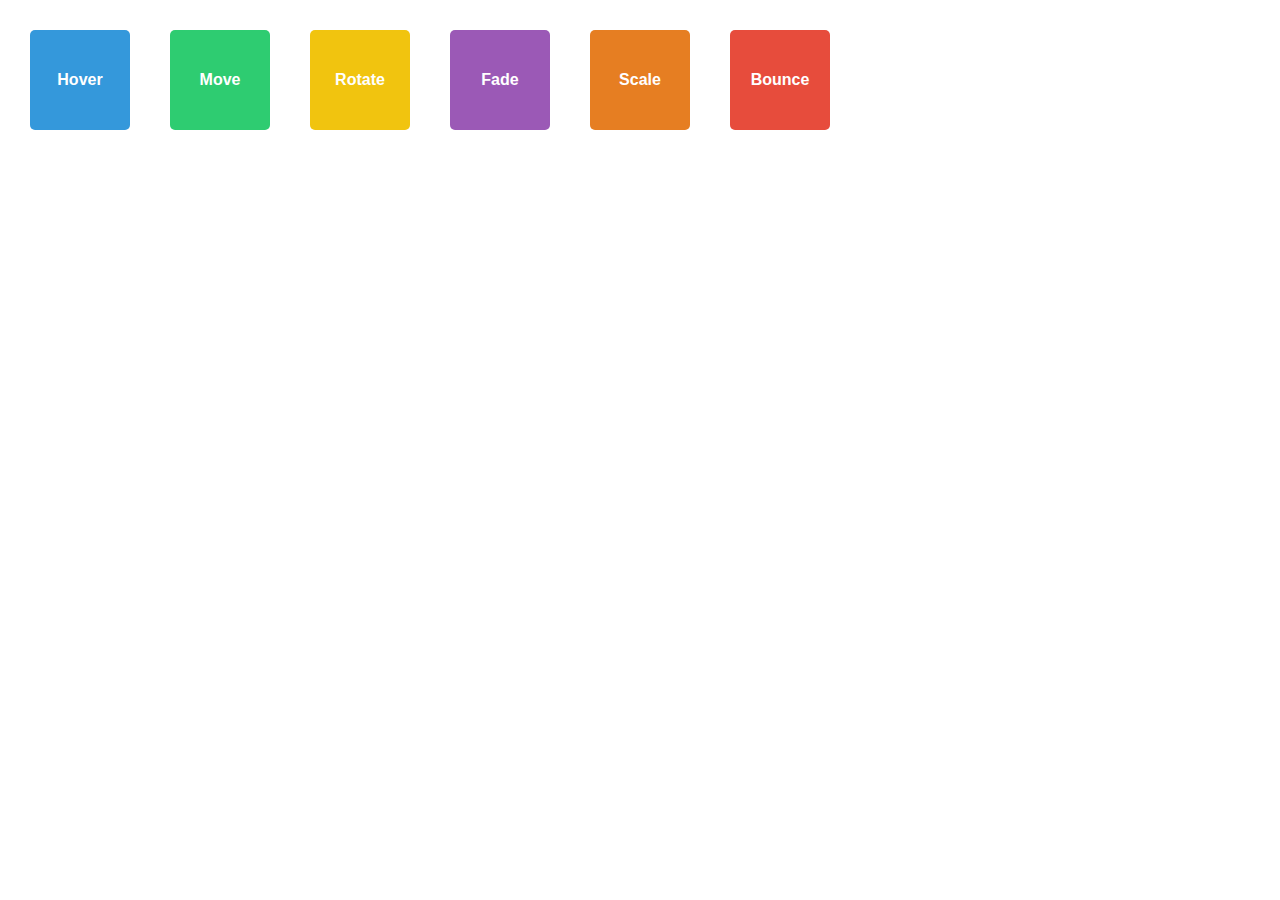
==== index.html @ 7ba0eb3b "Commit 1" ====
<!DOCTYPE html>
<html lang="en">
<head>
    <meta charset="UTF-8">
    <meta name="viewport" content="width=device-width, initial-scale=1.0">
    <title>CSS Animations</title>
    <link rel="stylesheet" href="styles.css">
</head>
<body>
    <div class="box transition-box">Hover</div>
    <div class="box movement-box">Move</div>
    <div class="box rotation-box">Rotate</div>
    <div class="box fade-box">Fade</div>
    <div class="box scale-box">Scale</div>
    <div class="box bounce-box">Bounce</div>
    <div class="box color-box">Color</div>
</body>
</html>
---- styles.css ----
/* General styles */
body {
    font-family: Arial, sans-serif;
    margin: 20px;
    display: flex;
    flex-wrap: wrap;
    gap: 20px;
}

/* Basic Box Style */
.box {
    width: 100px;
    height: 100px;
    margin: 10px;
    display: flex;
    justify-content: center;
    align-items: center;
    color: #fff;
    font-weight: bold;
    text-align: center;
    border-radius: 5px;
}

/* 1. Transition */
.transition-box {
    background-color: #3498db;
    transition: background-color 0.5s, transform 0.5s;
}
.transition-box:hover {
    background-color: #e74c3c;
    transform: scale(1.2);
}

/* 2. Keyframes Movement */
@keyframes move {
    0% {
        transform: translateX(0);
    }
    50% {
        transform: translateX(50px);
    }
    100% {
        transform: translateX(0);
    }
}
.movement-box {
    background-color: #2ecc71;
    animation: move 2s infinite;
}

/* 3. Rotation */
@keyframes rotate {
    0% {
        transform: rotate(0deg);
    }
    100% {
        transform: rotate(360deg);
    }
}
.rotation-box {
    background-color: #f1c40f;
    animation: rotate 2s linear infinite;
}

/* 4. Fade In and Out */
@keyframes fade {
    0%, 100% {
        opacity: 0;
    }
    50% {
        opacity: 1;
    }
}
.fade-box {
    background-color: #9b59b6;
    animation: fade 3s infinite;
}

/* 5. Scaling */
@keyframes scale {
    0% {
        transform: scale(1);
    }
    50% {
        transform: scale(1.5);
    }
    100% {
        transform: scale(1);
    }
}
.scale-box {
    background-color: #e67e22;
    animation: scale 1.5s infinite;
}

/* 6. Bounce */
@keyframes bounce {
    0%, 100% {
        transform: translateY(0);
    }
    50% {
        transform: translateY(-20px);
    }
}
.bounce-box {
    background-color: #e74c3c;
    animation: bounce 1s infinite;
}

/* 7. Color Change */
@keyframes color-change {
    0% {
        background-color: #1abc9c;
    }
    50% {
        background-color: #3498db;
    }
    100% {
        background-color: #1abc9c;
    }
}
.color-box {
    animation: color-change 3s infinite;
}
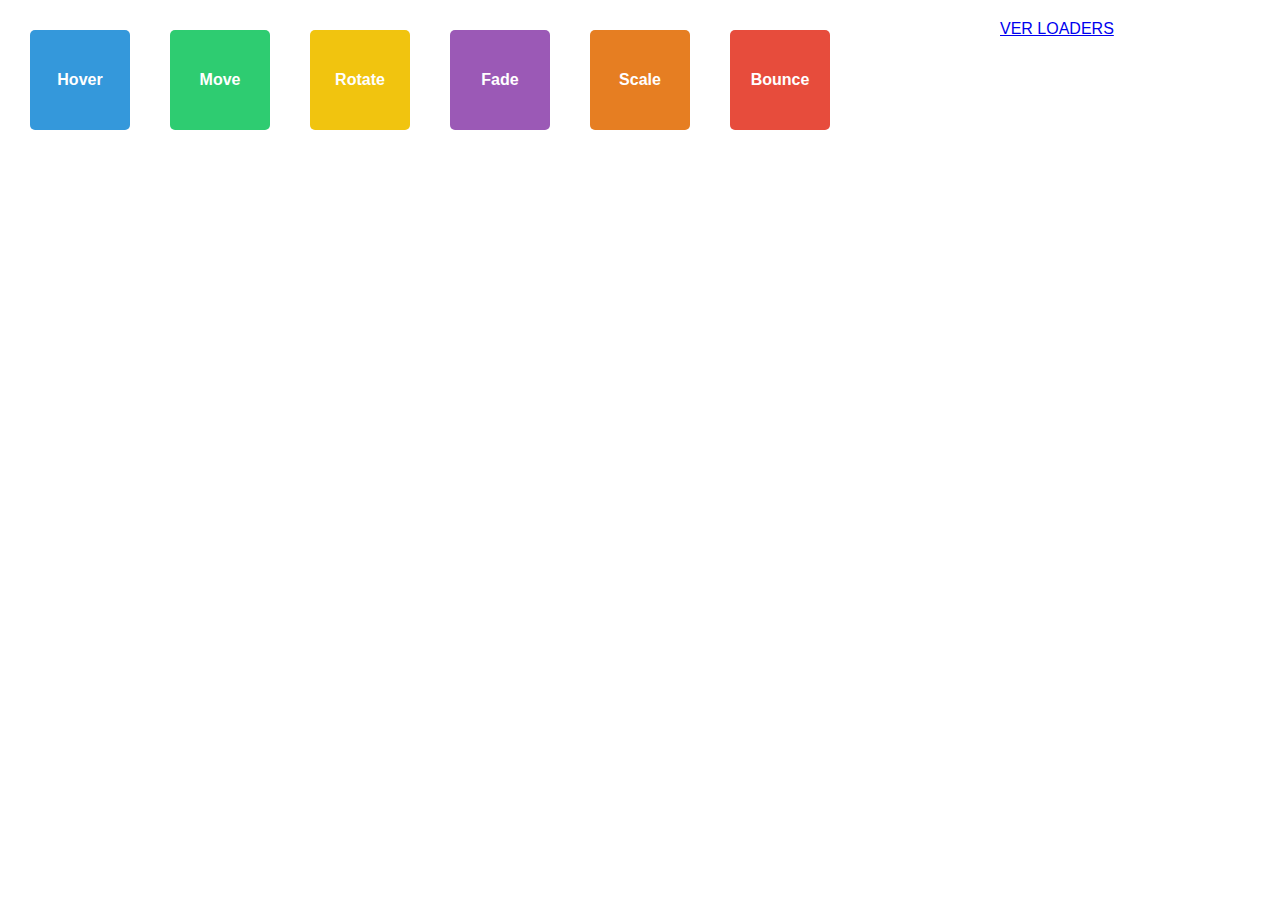
==== commit f248f7bd: "Con loaders" ====
--- a/index.html
+++ b/index.html
@@ -14,5 +14,7 @@
     <div class="box scale-box">Scale</div>
     <div class="box bounce-box">Bounce</div>
     <div class="box color-box">Color</div>
+
+    <a href="loaders.html">VER LOADERS</a>
 </body>
 </html>